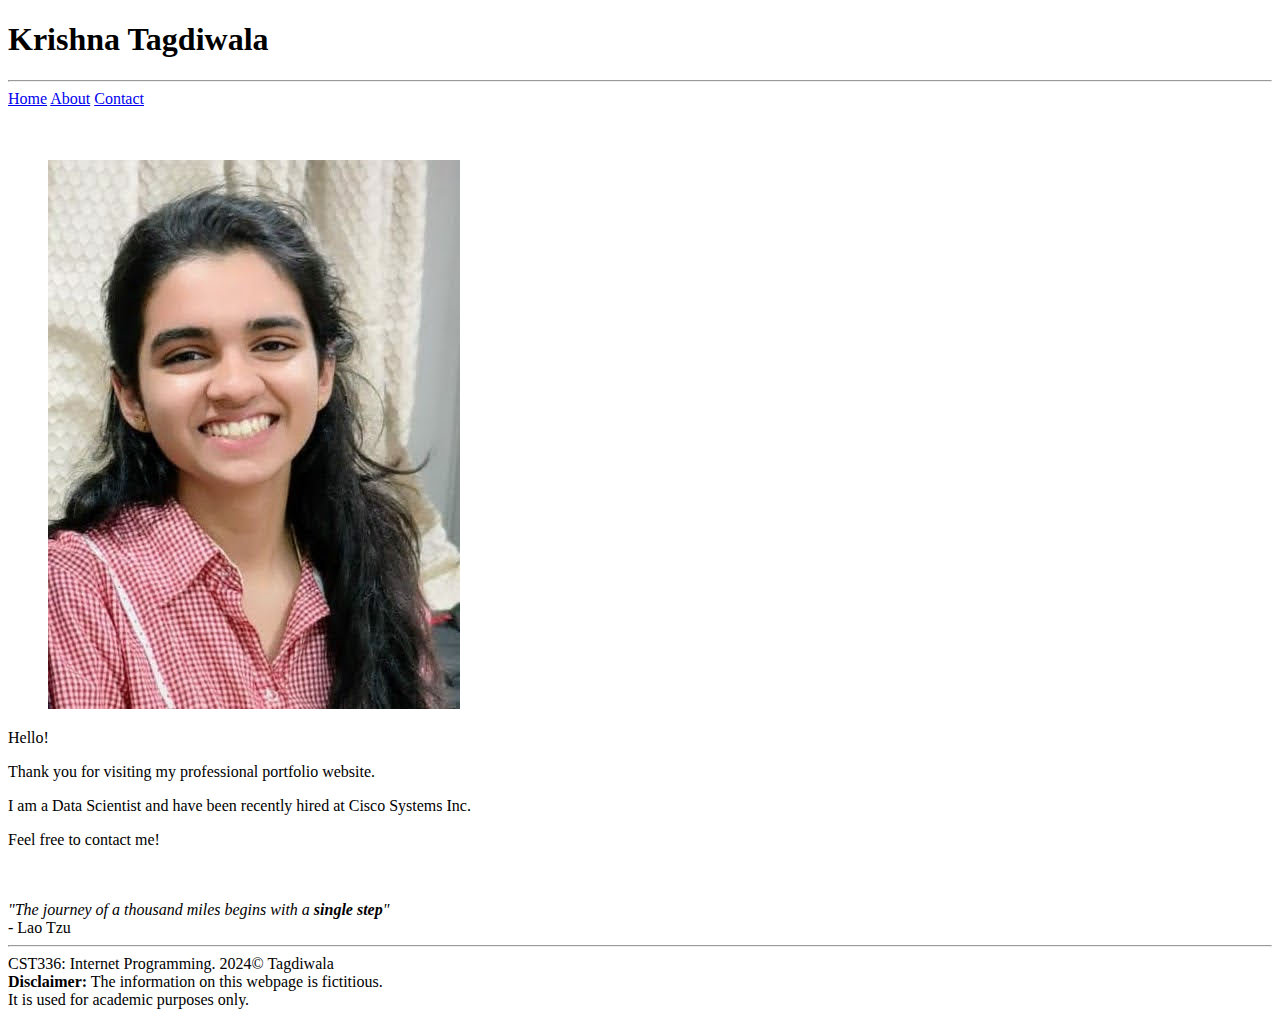
==== index.html @ d4927edb "First commit - basic html elements on index page" ====
<!DOCTYPE html>
<html>

    <head>
        <!-- 
          This is the head section. 
          It includes optional information about the web page (author, date, etc)
          It must include the charater set and the title
        -->
          <meta charset="utf-8"/>
          <title>Krishna Tagdiwala: Personal Website</title>
        
    </head>

    <body>
        <header>
            <h1>Krishna Tagdiwala</h1>
        </header>
        <hr/>
        <nav>
            <a href="index.html">Home</a>
            <a href="about.html">About</a>
            <a href="contact.html">Contact</a>
        </nav>
        
        <br><br>

        <main>
            <figure>
                <img src="img/krishna_tagdiwala.jpg" alt="Picture of Krishna Tagdiwala"/>
            </figure>

            <div>
                Hello!<br>
                <p>Thank you for visiting my professional portfolio website.</p>
                <p>I am a Data Scientist and have been recently hired at Cisco Systems Inc.</p>
                <p>Feel free to contact me!</p>

                <br><br>

                <em>"The journey of a thousand miles begins with a <strong>single step</strong>"</em>
                <br>
                - Lao Tzu

            </div>
        </main>
        
        <footer>
             <hr>
             CST336: Internet Programming. 2024&copy; Tagdiwala <br>
             <strong>Disclaimer:</strong> The information on this webpage is fictitious.<br>
             It is used for academic purposes only.
        </footer>
        
    </body>

</html>
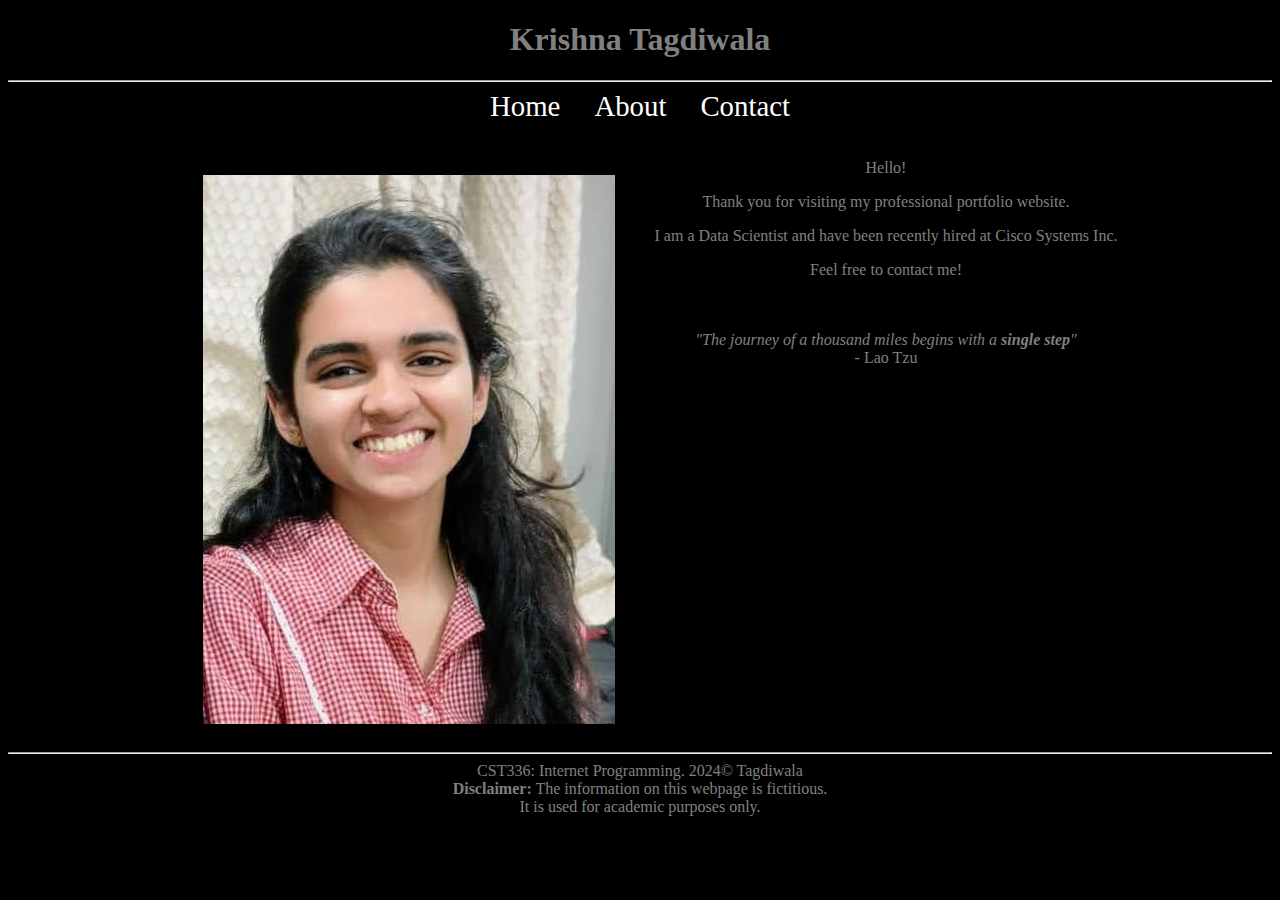
==== commit 3812577d: "Added CSS stylesheet" ====
--- a/index.html
+++ b/index.html
@@ -7,9 +7,9 @@
           It includes optional information about the web page (author, date, etc)
           It must include the charater set and the title
         -->
-          <meta charset="utf-8"/>
-          <title>Krishna Tagdiwala: Personal Website</title>
-        
+        <meta charset="utf-8"/>
+        <title>Krishna Tagdiwala: Personal Website</title>
+        <link href="css/styles.css" rel = "stylesheet" type="text/css"/>
     </head>
 
     <body>
--- a/css/styles.css
+++ b/css/styles.css
@@ -0,0 +1,27 @@
+body {
+    background-color: black;
+    color: gray
+}
+
+header, main, nav, footer {
+    text-align: center;
+}
+
+nav a { /* links within "nav" container */
+    padding: 15px;
+    padding-bottom: 4px;
+    font-size: 1.8em;
+    text-decoration: none;  /* removes underline*/
+    color: white;         /* by default, links are blue */
+}
+
+nav a:hover {   /* pseudo class */
+    border-bottom: 2px orange solid;
+    font-size: 2em;
+    transition: .9s;    /* transition effect */
+}
+
+main {
+    display: flex;
+    justify-content: center;
+}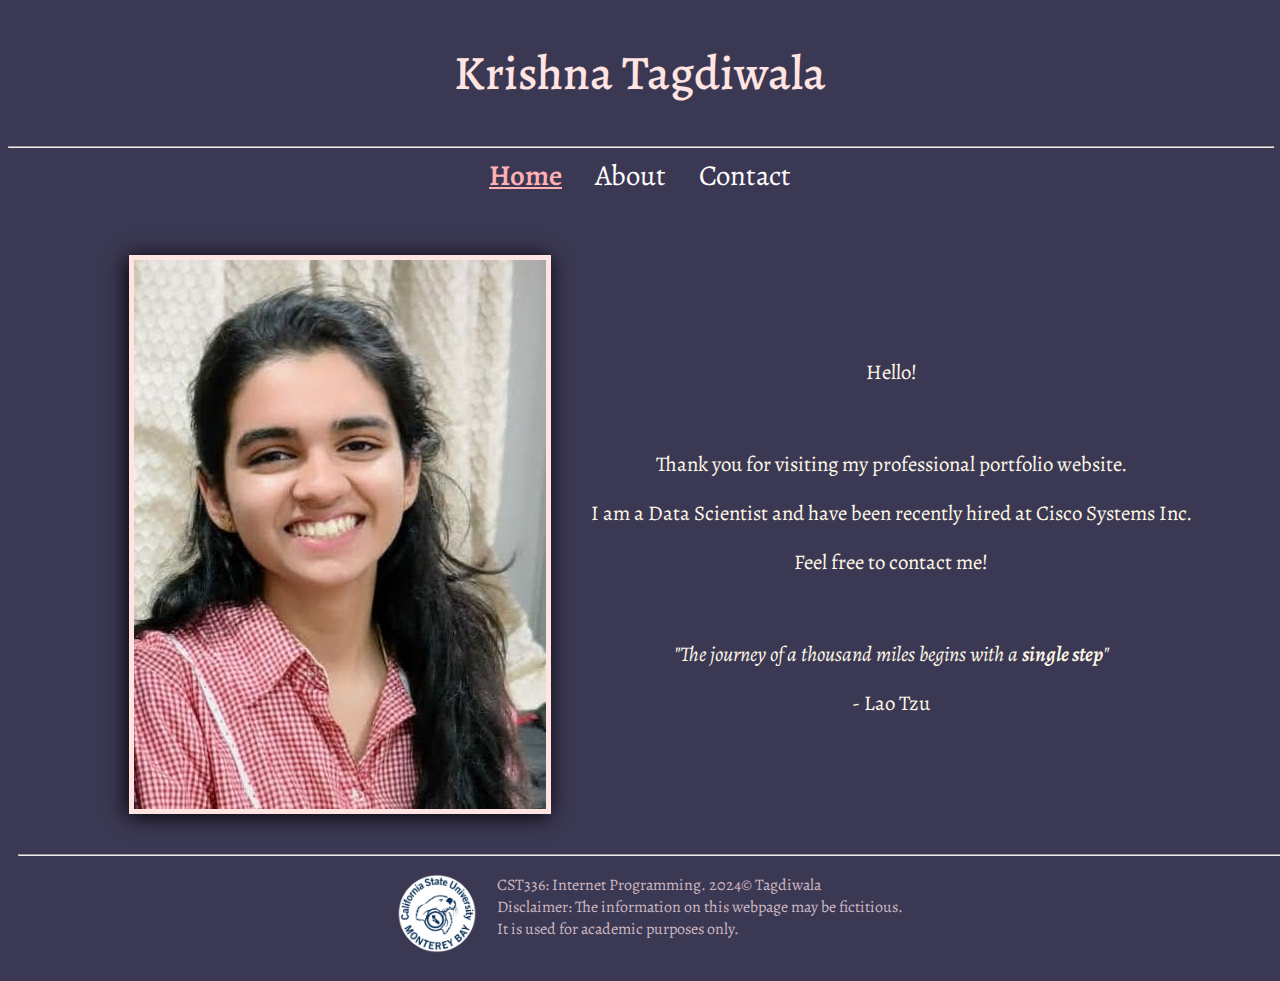
==== commit d7372cf5: "Updated project to meet all rubric requirements" ====
--- a/index.html
+++ b/index.html
@@ -9,6 +9,10 @@
         -->
         <meta charset="utf-8"/>
         <title>Krishna Tagdiwala: Personal Website</title>
+        <link rel="icon" type="image/x-icon" href="/img/anya_clap.ico">
+        <link rel="preconnect" href="https://fonts.googleapis.com">
+        <link rel="preconnect" href="https://fonts.gstatic.com" crossorigin>
+        <link href="https://fonts.googleapis.com/css2?family=Alegreya:ital,wght@0,400..900;1,400..900&display=swap" rel="stylesheet">
         <link href="css/styles.css" rel = "stylesheet" type="text/css"/>
     </head>
 
@@ -18,7 +22,7 @@
         </header>
         <hr/>
         <nav>
-            <a href="index.html">Home</a>
+            <a href="index.html" class="current-page">Home</a>
             <a href="about.html">About</a>
             <a href="contact.html">Contact</a>
         </nav>
@@ -27,29 +31,34 @@
 
         <main>
             <figure>
-                <img src="img/krishna_tagdiwala.jpg" alt="Picture of Krishna Tagdiwala"/>
+                <img class = "photo" src="img/krishna_tagdiwala.jpg" alt="Picture of Krishna Tagdiwala"/>
             </figure>
 
             <div>
-                Hello!<br>
-                <p>Thank you for visiting my professional portfolio website.</p>
-                <p>I am a Data Scientist and have been recently hired at Cisco Systems Inc.</p>
-                <p>Feel free to contact me!</p>
+                <p class="text">Hello!</p><br>
+                <p class="text">Thank you for visiting my professional portfolio website.</p>
+                <p class="text">I am a Data Scientist and have been recently hired at Cisco Systems Inc.</p>
+                <p class="text">Feel free to contact me!</p>
 
                 <br><br>
 
-                <em>"The journey of a thousand miles begins with a <strong>single step</strong>"</em>
+                <em class="text">"The journey of a thousand miles begins with a <strong>single step</strong>"</em>
                 <br>
-                - Lao Tzu
+                <p class="text">- Lao Tzu</p>
 
             </div>
         </main>
         
-        <footer>
-             <hr>
-             CST336: Internet Programming. 2024&copy; Tagdiwala <br>
-             <strong>Disclaimer:</strong> The information on this webpage is fictitious.<br>
-             It is used for academic purposes only.
+        <footer class = .footer>
+            <hr>
+            <div id="footer-content">
+                <img class = "padded" id="csumb-logo" src="img/CSUMBLogo_Circle.png" alt="CSUMB Logo"/><br>
+                <div class = "padded">
+                    CST336: Internet Programming. 2024&copy; Tagdiwala <br>
+                    <strong>Disclaimer:</strong> The information on this webpage may be fictitious.<br>
+                    It is used for academic purposes only.
+                </div>
+            </div>
         </footer>
         
     </body>
--- a/css/styles.css
+++ b/css/styles.css
@@ -1,10 +1,30 @@
 body {
-    background-color: black;
-    color: gray
+    display: flex;
+    flex-direction: column;
+    justify-content: top;
+    min-height: 100vh;
+    position: relative;
+    background-color: #3B3853;
+    color: #fff8e7;
+    font-family: "Alegreya", sans-serif;
+    font-optical-sizing: auto;
+    font-weight: 200;
+    font-style: normal;
+    font-variation-settings:
+      "wdth" 100;
+}
+
+hr {
+    width: 100%;
+    color: #A294AD;
 }
 
 header, main, nav, footer {
     text-align: center;
+}
+
+.text {
+    font-size: 1.3em;
 }
 
 nav a { /* links within "nav" container */
@@ -16,12 +36,103 @@
 }
 
 nav a:hover {   /* pseudo class */
-    border-bottom: 2px orange solid;
+    border-bottom: 2px #ffb0b5 solid;
     font-size: 2em;
     transition: .9s;    /* transition effect */
+}
+
+.current-page {
+    color: #ffb0b5;
+    font-weight: 600;
+    text-decoration: underline;
 }
 
 main {
     display: flex;
     justify-content: center;
+}
+
+main > div { /* Child combinator: div within main */
+    align-content: center;
+}
+
+footer {
+    margin-top: auto;
+    bottom: 0;
+    width: 100%;
+    text-align: start;
+    padding: 10px;
+    color: #CEB9C2
+}
+
+#footer-content { /* displays image and text side-by-side */
+    display: flex;
+    justify-content: center;
+}
+
+table {
+    margin: 0px auto;
+    align-content: center;
+}
+
+td {
+    padding-right: 10px;
+    font-size: 1.3em;
+    align-content: center;
+}
+
+td strong {
+    color:#fff8e7;
+    font-weight: 500;
+}
+
+em strong {
+    font-weight: 600;
+}
+
+#table-header {
+    background-color: #5D5A75;
+    align-content: center;
+}
+
+.table-row {
+    background-color: #A294AD;
+    align-content: center;
+}
+
+ul {
+    width: 500px;
+    margin: 0 auto;
+    text-align: left;
+}
+
+.hobby {
+    color: #ffb0b5;
+}
+
+#content {
+    text-align: center;
+}
+
+h1 {
+  font-family: "Alegreya", serif;
+  font-optical-sizing: auto;
+  font-weight: 500;
+  font-style: normal;
+  font-size: 3em;
+  color: #FFE4E1;
+}
+
+#csumb-logo {
+    width: 80px;
+    height: auto;
+}
+
+.photo {
+    border: 5px #FFE4E1 solid;
+    box-shadow: -2px 2px 20px black;
+}
+
+.padded {
+    padding: 10px;
 }